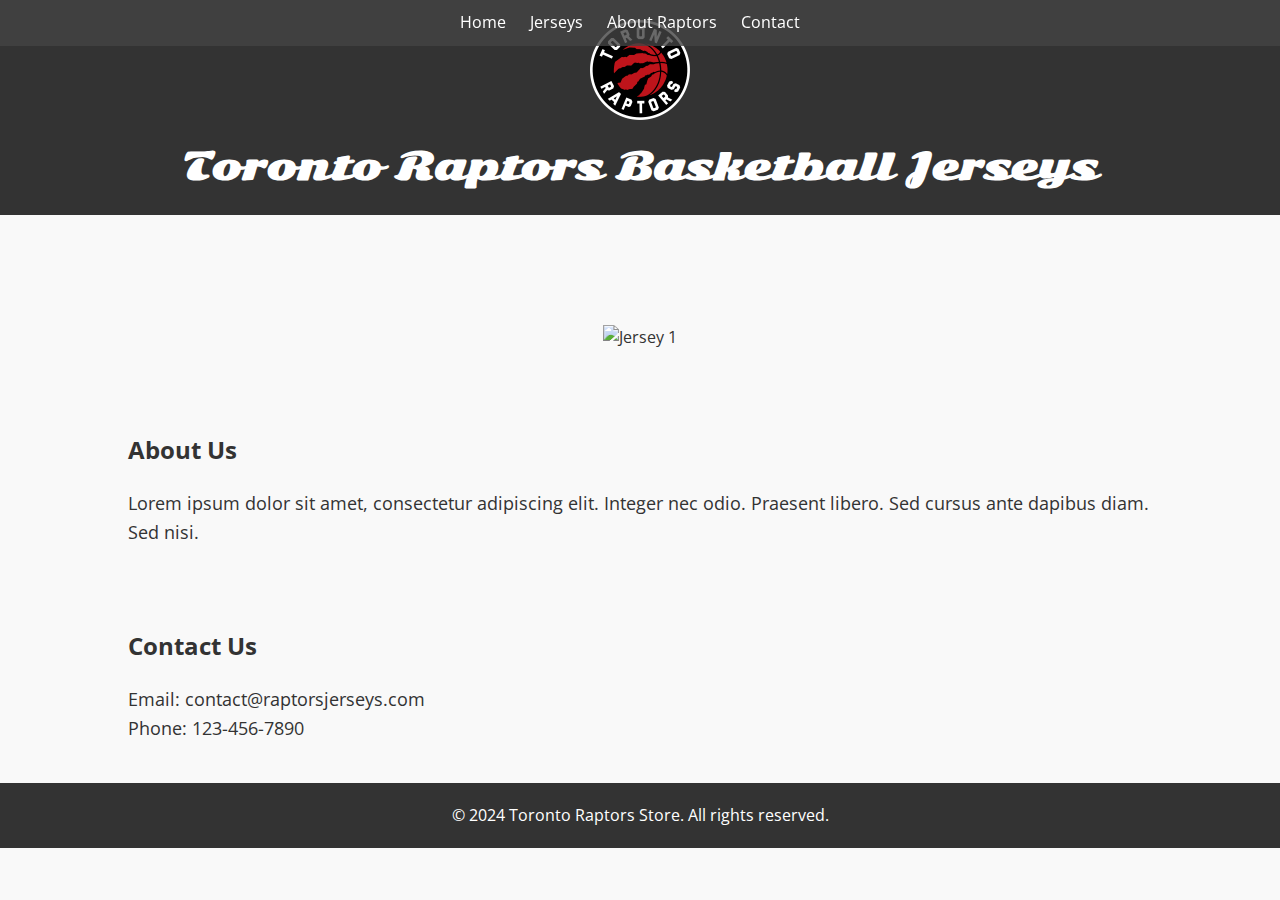
==== index.html @ f58e0b4e "new" ====
<!doctype html>
<html lang="en-US">
<head>
<meta charset="utf-8" />
<meta name="viewport" content="width=device-width, initial-scale=1.0" />

<title>Toronto Raptors Basketball Jerseys</title>
<link href="https://fonts.googleapis.com/css?family=Open+Sans:300,400|Sonsie+One&display=swap" rel="stylesheet">
<link rel="stylesheet" href="styles.css" />
</head>

<body>
<header>
  <div class="logo">
    <img src="raptors_logo.png" alt="Toronto Raptors Logo">
  </div>
  <h1>Toronto Raptors Basketball Jerseys</h1>
</header>

<nav>
  <ul>
    <li><a href="#">Home</a></li>
    <li><a href="#">Jerseys</a></li>
    <li><a href="#">About Raptors</a></li>
    <li><a href="#">Contact</a></li>
  </ul>
</nav>

<main>
  <section class="highlight">
    <div class="image-container">
      <img src="torontoraptors.jpeg" alt="Jersey 1">
    </div>
  </section>

  <section class="about">
    <div class="container">
      <h2>About Us</h2>
      <p>
        Lorem ipsum dolor sit amet, consectetur adipiscing elit. Integer nec odio. Praesent libero. Sed cursus ante dapibus diam. Sed nisi.
      </p>
    </div>
  </section>

  <section class="contact">
    <div class="container">
      <h2>Contact Us</h2>
      <p>
        Email: contact@raptorsjerseys.com<br>
        Phone: 123-456-7890
      </p>
    </div>
  </section>
</main>

<footer>
  <div class="container">
    <p>© 2024 Toronto Raptors Store. All rights reserved.</p>
  </div>
</footer>

<script src="script.js"></script>
</body>
</html>
---- styles.css ----
/* Reset default margin and padding */
* {
    margin: 0;
    padding: 0;
    box-sizing: border-box;
  }
  
  /* Set basic styles */
  body {
    font-family: 'Open Sans', sans-serif;
    line-height: 1.6;
    background-color: #f9f9f9;
    color: #333;
  }
  
  header {
    background-color: #333;
    color: #fff;
    padding: 20px 0;
    text-align: center;
  }
  
  .logo img {
    max-width: 100px;
  }
  
  h1 {
    font-family: 'Sonsie One', cursive;
    font-size: 36px;
    margin-top: 10px;
  }
  
  nav {
    background-color: rgba(68, 68, 68, 0.8); /* Cor de fundo inicial com transparência */
    padding: 10px 0;
    position: fixed; /* Torna a navbar fixa */
    width: 100%; /* Ocupa toda a largura da tela */
    top: 0; /* Fixa a navbar no topo */
    z-index: 1000; /* Garante que a navbar esteja acima de outros elementos */
    transition: background-color 0.3s ease; /* Efeito de transição suave */
  }
  
  nav.navbar-transparent {
    background-color: rgba(68, 68, 68, 0); /* Cor de fundo transparente ao rolar */
  }
  
  nav ul {
    list-style-type: none;
    text-align: center;
  }
  
  nav ul li {
    display: inline;
    margin-right: 20px;
  }
  
  nav ul li a {
    color: #fff;
    text-decoration: none;
    transition: color 0.3s ease;
  }
  
  nav ul li a:hover {
    color: #ffd700;
  }
  
  main {
    padding-top: 70px; /* Ajusta o padding do conteúdo principal para evitar sobreposição com a navbar */
  }
  
  .container {
    width: 80%;
    margin: 0 auto;
  }
  
  section {
    padding: 40px 0;
  }
  
  h2 {
    font-size: 24px;
    margin-bottom: 20px;
  }
  
  .image-container {
    text-align: center;
  }
  
  .image-container img {
    max-width: 100%;
    height: auto;
    max-height: calc(100vh - 70px); /* Ajusta a altura máxima da imagem para preencher a tela visível, subtraindo a altura da navbar */
    object-fit: cover; /* Faz a imagem preencher o espaço do contêiner, mantendo a proporção */
  }
  
  .about p, .contact p {
    font-size: 18px;
  }
  
  footer {
    background-color: #333;
    color: #fff;
    text-align: center;
    padding: 20px 0;
  }
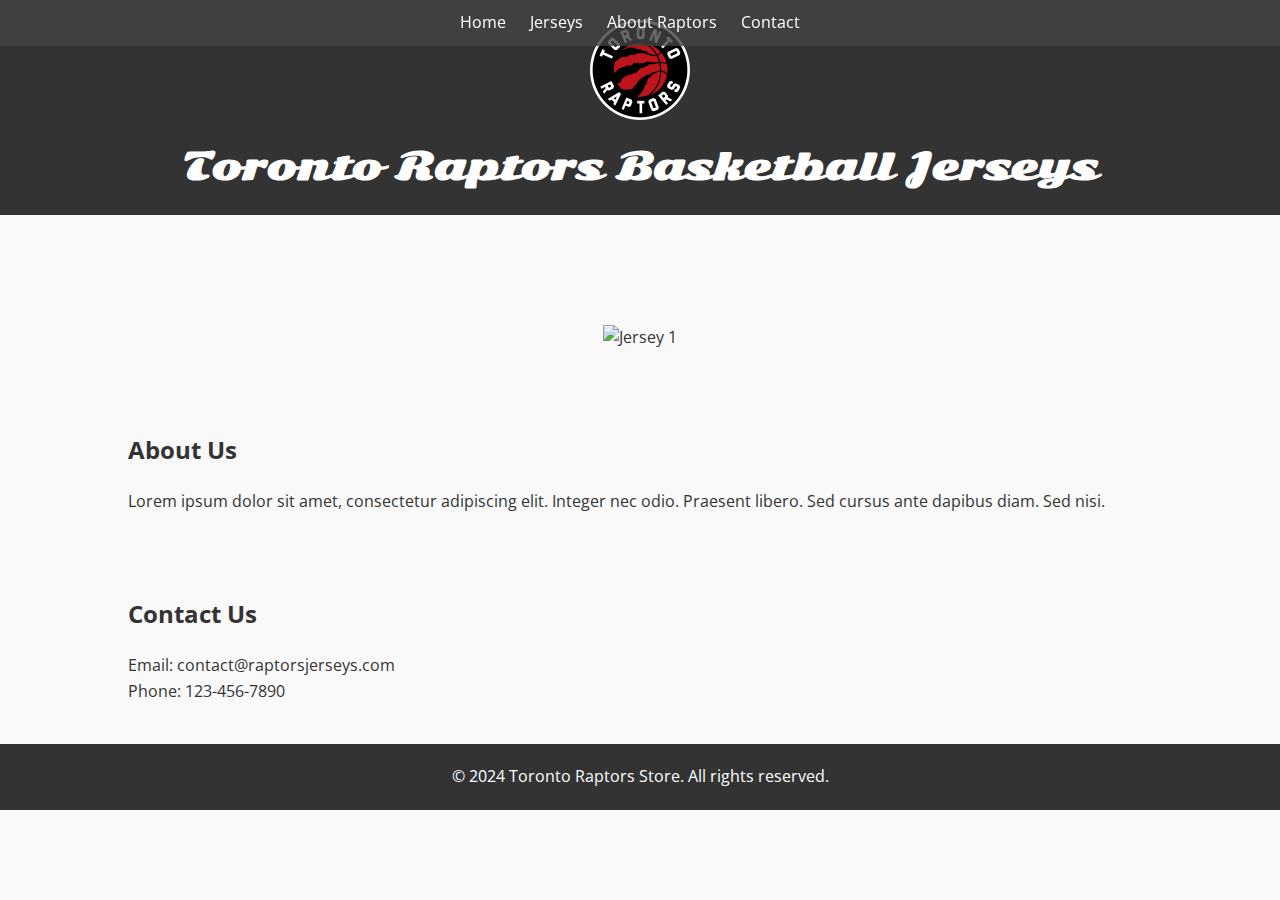
==== commit 848cf193: "new" ====
--- a/index.html
+++ b/index.html
@@ -20,9 +20,9 @@
 <nav>
   <ul>
     <li><a href="#">Home</a></li>
-    <li><a href="#">Jerseys</a></li>
-    <li><a href="#">About Raptors</a></li>
-    <li><a href="#">Contact</a></li>
+    <li><a href="jerseys.html">Jerseys</a></li>
+    <li><a href="about.html">About Raptors</a></li>
+    <li><a href="contact.html">Contact</a></li>
   </ul>
 </nav>
 
--- a/styles.css
+++ b/styles.css
@@ -1,106 +1,161 @@
-/* Reset default margin and padding */
+/* Resetar margem e padding padrão */
 * {
-    margin: 0;
-    padding: 0;
-    box-sizing: border-box;
-  }
-  
-  /* Set basic styles */
-  body {
-    font-family: 'Open Sans', sans-serif;
-    line-height: 1.6;
-    background-color: #f9f9f9;
-    color: #333;
-  }
-  
-  header {
-    background-color: #333;
-    color: #fff;
-    padding: 20px 0;
-    text-align: center;
-  }
-  
-  .logo img {
-    max-width: 100px;
-  }
-  
-  h1 {
-    font-family: 'Sonsie One', cursive;
-    font-size: 36px;
-    margin-top: 10px;
-  }
-  
-  nav {
-    background-color: rgba(68, 68, 68, 0.8); /* Cor de fundo inicial com transparência */
-    padding: 10px 0;
-    position: fixed; /* Torna a navbar fixa */
-    width: 100%; /* Ocupa toda a largura da tela */
-    top: 0; /* Fixa a navbar no topo */
-    z-index: 1000; /* Garante que a navbar esteja acima de outros elementos */
-    transition: background-color 0.3s ease; /* Efeito de transição suave */
-  }
-  
-  nav.navbar-transparent {
-    background-color: rgba(68, 68, 68, 0); /* Cor de fundo transparente ao rolar */
-  }
-  
-  nav ul {
-    list-style-type: none;
-    text-align: center;
-  }
-  
-  nav ul li {
-    display: inline;
-    margin-right: 20px;
-  }
-  
-  nav ul li a {
-    color: #fff;
-    text-decoration: none;
-    transition: color 0.3s ease;
-  }
-  
-  nav ul li a:hover {
-    color: #ffd700;
-  }
-  
-  main {
-    padding-top: 70px; /* Ajusta o padding do conteúdo principal para evitar sobreposição com a navbar */
-  }
-  
-  .container {
-    width: 80%;
-    margin: 0 auto;
-  }
-  
-  section {
-    padding: 40px 0;
-  }
-  
-  h2 {
-    font-size: 24px;
-    margin-bottom: 20px;
-  }
-  
-  .image-container {
-    text-align: center;
-  }
-  
-  .image-container img {
-    max-width: 100%;
-    height: auto;
-    max-height: calc(100vh - 70px); /* Ajusta a altura máxima da imagem para preencher a tela visível, subtraindo a altura da navbar */
-    object-fit: cover; /* Faz a imagem preencher o espaço do contêiner, mantendo a proporção */
-  }
-  
-  .about p, .contact p {
-    font-size: 18px;
-  }
-  
-  footer {
-    background-color: #333;
-    color: #fff;
-    text-align: center;
-    padding: 20px 0;
-  }
-  +  margin: 0;
+  padding: 0;
+  box-sizing: border-box;
+}
+
+/* Estilos básicos */
+body {
+  font-family: 'Open Sans', sans-serif;
+  line-height: 1.6;
+  background-color: #f9f9f9;
+  color: #333;
+}
+
+/* Estilos para o cabeçalho */
+header {
+  background-color: #333;
+  color: #fff;
+  padding: 20px 0;
+  text-align: center;
+}
+
+/* Estilos para a logo no cabeçalho */
+.logo img {
+  max-width: 100px;
+}
+
+/* Estilos para o título principal */
+h1 {
+  font-family: 'Sonsie One', cursive;
+  font-size: 36px;
+  margin-top: 10px;
+}
+
+/* Estilos para a barra de navegação */
+nav {
+  background-color: rgba(68, 68, 68, 0.8);
+  padding: 10px 0;
+  position: fixed;
+  width: 100%;
+  top: 0;
+  z-index: 1000;
+  transition: background-color 0.3s ease;
+}
+
+/* Estilos para a barra de navegação transparente */
+nav.navbar-transparent {
+  background-color: rgba(68, 68, 68, 0);
+}
+
+/* Estilos para a lista de itens da navegação */
+nav ul {
+  list-style-type: none;
+  text-align: center;
+}
+
+/* Estilos para cada item da lista de navegação */
+nav ul li {
+  display: inline;
+  margin-right: 20px;
+}
+
+/* Estilos para os links da navegação */
+nav ul li a {
+  color: #fff;
+  text-decoration: none;
+  transition: color 0.3s ease;
+}
+
+/* Estilos para os links da navegação quando passa o mouse */
+nav ul li a:hover {
+  color: #ffd700;
+}
+
+/* Estilos para o conteúdo principal */
+main {
+  padding-top: 70px;
+}
+
+/* Estilos para o contêiner principal */
+.container {
+  width: 80%;
+  margin: 0 auto;
+}
+
+/* Estilos para as seções */
+section {
+  padding: 40px 0;
+}
+
+/* Estilos para os títulos secundários */
+h2 {
+  font-size: 24px;
+  margin-bottom: 20px;
+}
+
+/* Estilos para o contêiner de imagens */
+.image-container {
+  text-align: center;
+}
+
+/* Ajustes para seis camisas em duas colunas */
+.jersey-list {
+  display: flex;
+  flex-wrap: wrap;
+  justify-content: space-between;
+  padding: 0 20px; /* Adiciona um espaçamento à esquerda e à direita */
+}
+
+.jersey {
+  width: calc(33.33% - 20px); /* Define a largura de cada camisa, subtraindo o espaçamento */
+  margin-bottom: 20px;
+  padding: 20px;
+  border: 1px solid #ddd;
+  border-radius: 5px;
+  text-align: center;
+}
+
+.jersey img {
+  max-width: 100%;
+  height: auto;
+  max-height: 200px; /* Limita a altura da imagem */
+  object-fit: cover;
+}
+
+.jersey h2 {
+  margin-top: 10px;
+  font-size: 20px;
+}
+
+.jersey p {
+  margin: 10px 0;
+}
+
+.jersey select {
+  padding: 5px;
+  margin-top: 5px;
+}
+
+.jersey button {
+  background-color: #4CAF50;
+  color: white;
+  padding: 10px 20px;
+  border: none;
+  border-radius: 5px;
+  cursor: pointer;
+  transition: background-color 0.3s;
+}
+
+.jersey button:hover {
+  background-color: #45a049;
+}
+
+/* Estilos para o rodapé */
+footer {
+  background-color: #333;
+  color: #fff;
+  text-align: center;
+  padding: 20px 0;
+}
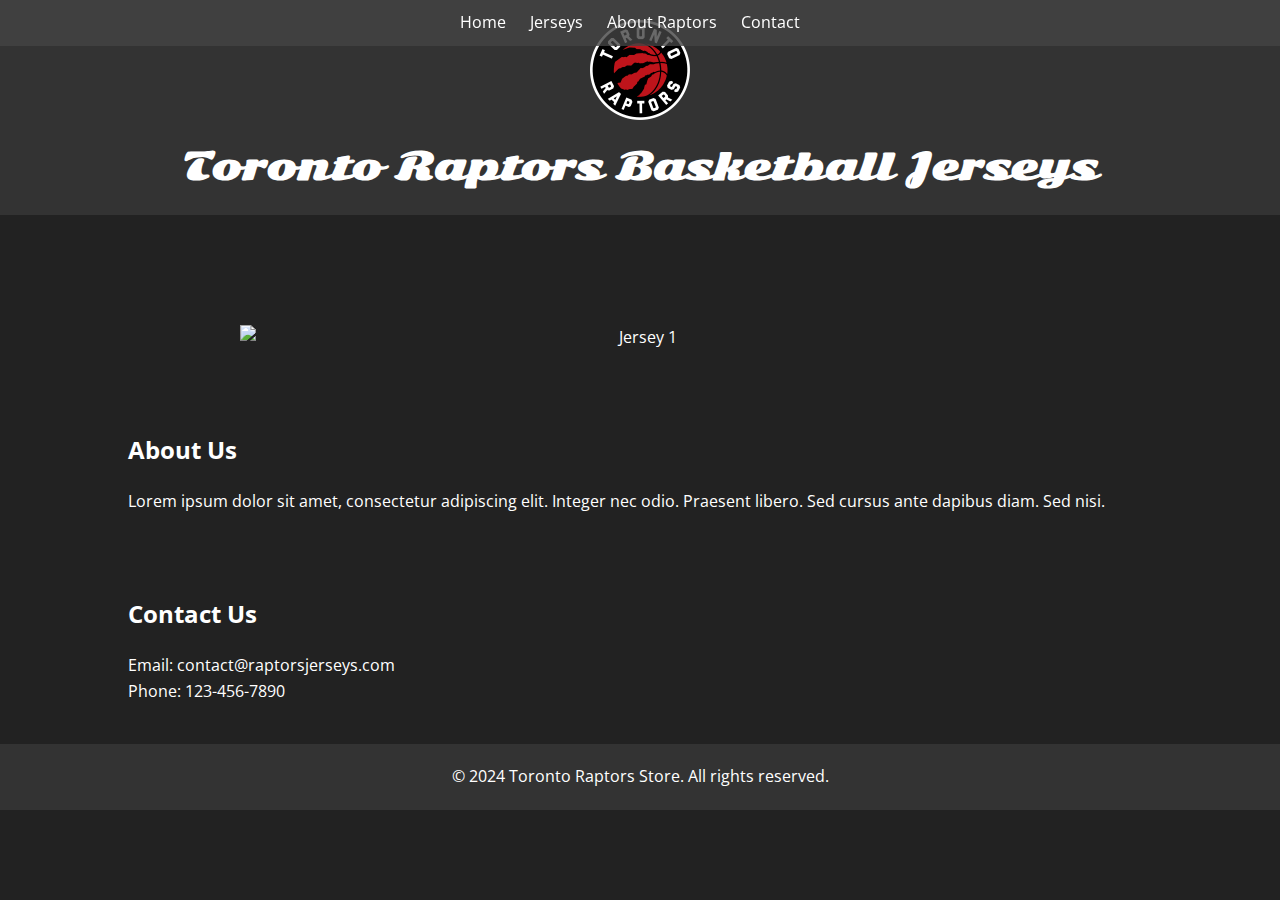
==== commit a81cd96f: "new" ====
--- a/index.html
+++ b/index.html
@@ -1,4 +1,4 @@
-<!doctype html>
+<!DOCTYPE html>
 <html lang="en-US">
 <head>
 <meta charset="utf-8" />
@@ -6,13 +6,13 @@
 
 <title>Toronto Raptors Basketball Jerseys</title>
 <link href="https://fonts.googleapis.com/css?family=Open+Sans:300,400|Sonsie+One&display=swap" rel="stylesheet">
-<link rel="stylesheet" href="styles.css" />
+<link rel="stylesheet" href="styles_index.css" />
 </head>
 
 <body>
 <header>
   <div class="logo">
-    <img src="raptors_logo.png" alt="Toronto Raptors Logo">
+    <img src="image/raptors_logo.png" alt="Toronto Raptors Logo">
   </div>
   <h1>Toronto Raptors Basketball Jerseys</h1>
 </header>
@@ -29,7 +29,7 @@
 <main>
   <section class="highlight">
     <div class="image-container">
-      <img src="torontoraptors.jpeg" alt="Jersey 1">
+      <img src="image/torontoraptors.jpeg" alt="Jersey 1">
     </div>
   </section>
 
--- a/styles_index.css
+++ b/styles_index.css
@@ -0,0 +1,118 @@
+/* Resetar margem e padding padrão */
+* {
+  margin: 0;
+  padding: 0;
+  box-sizing: border-box;
+}
+
+/* Estilos básicos */
+body {
+  font-family: 'Open Sans', sans-serif;
+  line-height: 1.6;
+  background-color: #222; /* Cor de fundo mais escura */
+  color: #fff;
+}
+
+/* Estilos para o cabeçalho */
+header {
+  background-color: #333;
+  color: #fff;
+  padding: 20px 0;
+  text-align: center;
+}
+
+/* Estilos para a logo no cabeçalho */
+.logo img {
+  max-width: 100px;
+}
+
+/* Estilos para o título principal */
+h1 {
+  font-family: 'Sonsie One', cursive;
+  font-size: 36px;
+  margin-top: 10px;
+}
+
+/* Estilos para a barra de navegação */
+nav {
+  background-color: rgba(68, 68, 68, 0.8);
+  padding: 10px 0;
+  position: fixed;
+  width: 100%;
+  top: 0;
+  z-index: 1000;
+  transition: background-color 0.3s ease;
+}
+
+/* Estilos para a barra de navegação transparente */
+nav.navbar-transparent {
+  background-color: rgba(68, 68, 68, 0);
+}
+
+/* Estilos para a lista de itens da navegação */
+nav ul {
+  list-style-type: none;
+  text-align: center;
+}
+
+/* Estilos para cada item da lista de navegação */
+nav ul li {
+  display: inline;
+  margin-right: 20px;
+}
+
+/* Estilos para os links da navegação */
+nav ul li a {
+  color: #fff;
+  text-decoration: none;
+  transition: color 0.3s ease;
+}
+
+/* Estilos para os links da navegação quando passa o mouse */
+nav ul li a:hover {
+  color: #ffd700;
+}
+
+/* Estilos para o conteúdo principal */
+main {
+  padding-top: 70px;
+}
+
+/* Estilos para o contêiner principal */
+.container {
+  width: 80%;
+  margin: 0 auto;
+}
+
+/* Estilos para as seções */
+section {
+  padding: 40px 0;
+}
+
+/* Estilos para os títulos secundários */
+h2 {
+  font-size: 24px;
+  margin-bottom: 20px;
+}
+
+/* Estilos para o contêiner de imagens */
+.image-container {
+  text-align: center;
+}
+
+/* Estilos para a imagem */
+.image-container img {
+  width: 90%; /* Ajusta a largura da imagem para ocupar 90% do contêiner */
+  max-width: 800px; /* Define a largura máxima da imagem */
+  height: auto; /* Mantém a proporção original da imagem */
+  display: block; /* Garante que a imagem fique centralizada horizontalmente */
+  margin: 0 auto; /* Centraliza a imagem horizontalmente */
+}
+
+/* Estilos para o rodapé */
+footer {
+  background-color: #333;
+  color: #fff;
+  text-align: center;
+  padding: 20px 0;
+}
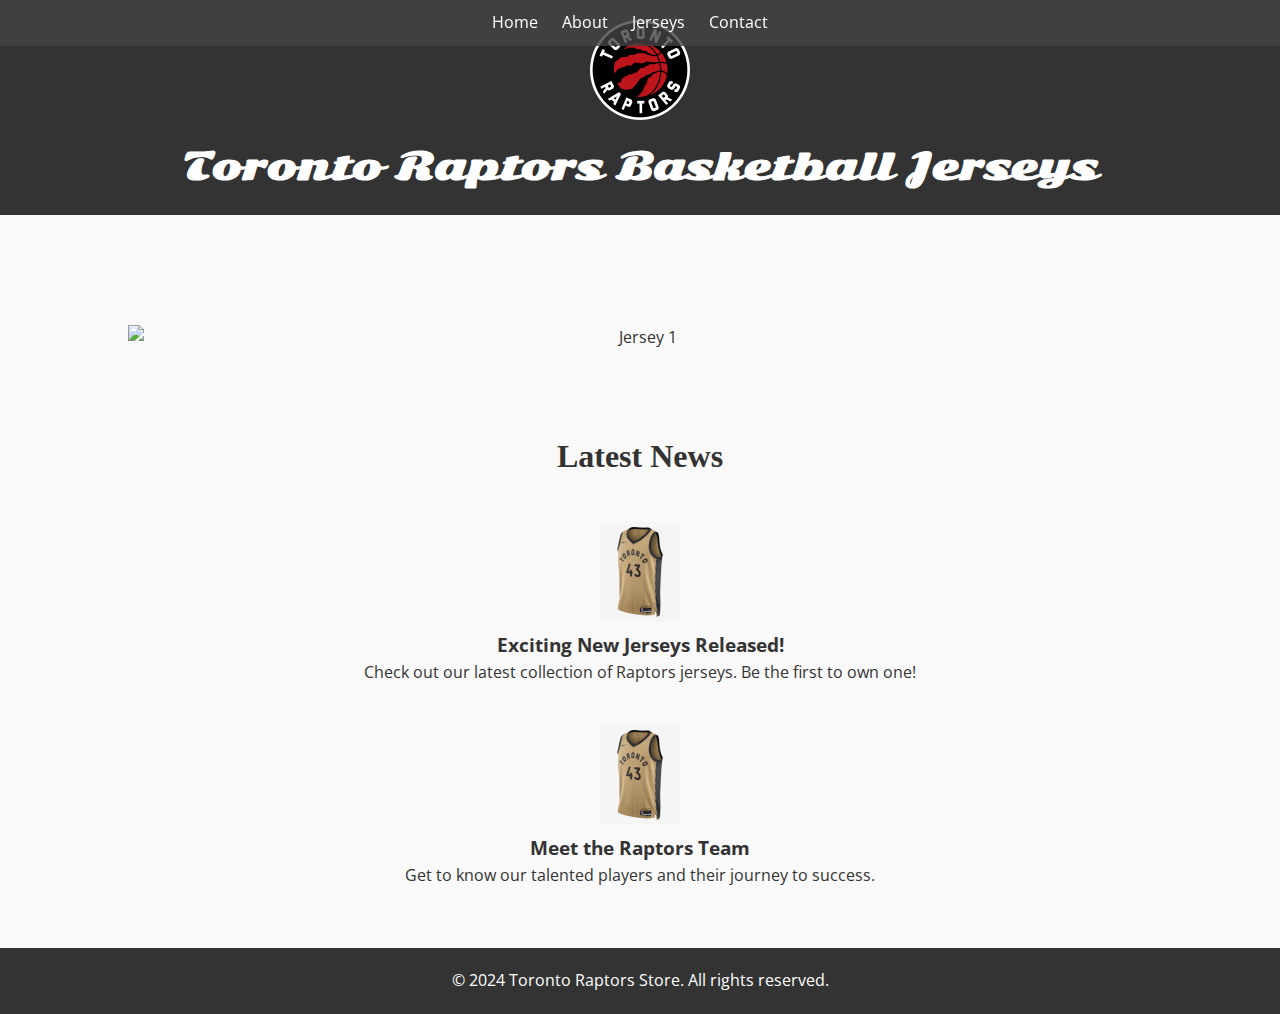
==== commit 7e5f8908: "new" ====
--- a/index.html
+++ b/index.html
@@ -3,62 +3,55 @@
 <head>
 <meta charset="utf-8" />
 <meta name="viewport" content="width=device-width, initial-scale=1.0" />
-
 <title>Toronto Raptors Basketball Jerseys</title>
 <link href="https://fonts.googleapis.com/css?family=Open+Sans:300,400|Sonsie+One&display=swap" rel="stylesheet">
 <link rel="stylesheet" href="styles_index.css" />
 </head>
-
 <body>
 <header>
   <div class="logo">
     <img src="image/raptors_logo.png" alt="Toronto Raptors Logo">
   </div>
   <h1>Toronto Raptors Basketball Jerseys</h1>
+  <nav>
+    <ul>
+      <li><a href="#">Home</a></li>
+      <li><a href="about.html">About</a></li>
+      <li><a href="jerseys.html">Jerseys</a></li>
+      <li><a href="contact.html">Contact</a></li>
+    </ul>
+  </nav>
 </header>
-
-<nav>
-  <ul>
-    <li><a href="#">Home</a></li>
-    <li><a href="jerseys.html">Jerseys</a></li>
-    <li><a href="about.html">About Raptors</a></li>
-    <li><a href="contact.html">Contact</a></li>
-  </ul>
-</nav>
-
 <main>
   <section class="highlight">
     <div class="image-container">
       <img src="image/torontoraptors.jpeg" alt="Jersey 1">
     </div>
   </section>
-
-  <section class="about">
+  <section class="news">
     <div class="container">
-      <h2>About Us</h2>
-      <p>
-        Lorem ipsum dolor sit amet, consectetur adipiscing elit. Integer nec odio. Praesent libero. Sed cursus ante dapibus diam. Sed nisi.
-      </p>
-    </div>
-  </section>
-
-  <section class="contact">
-    <div class="container">
-      <h2>Contact Us</h2>
-      <p>
-        Email: contact@raptorsjerseys.com<br>
-        Phone: 123-456-7890
-      </p>
+      <h2>Latest News</h2>
+      <div class="news-article">
+        <img src="image/jersey1.jpg" alt="News 1">
+        <div class="news-content">
+          <h3>Exciting New Jerseys Released!</h3>
+          <p>Check out our latest collection of Raptors jerseys. Be the first to own one!</p>
+        </div>
+      </div>
+      <div class="news-article">
+        <img src="image/jersey1.jpg" alt="News 2">
+        <div class="news-content">
+          <h3>Meet the Raptors Team</h3>
+          <p>Get to know our talented players and their journey to success.</p>
+        </div>
+      </div>
     </div>
   </section>
 </main>
-
 <footer>
   <div class="container">
     <p>© 2024 Toronto Raptors Store. All rights reserved.</p>
   </div>
 </footer>
-
-<script src="script.js"></script>
 </body>
 </html>
--- a/styles_index.css
+++ b/styles_index.css
@@ -9,8 +9,8 @@
 body {
   font-family: 'Open Sans', sans-serif;
   line-height: 1.6;
-  background-color: #222; /* Cor de fundo mais escura */
-  color: #fff;
+  background-color: #f9f9f9;
+  color: #333;
 }
 
 /* Estilos para o cabeçalho */
@@ -20,6 +20,18 @@
   padding: 20px 0;
   text-align: center;
 }
+
+.image-container {
+  text-align: center; /* Centraliza horizontalmente o conteúdo */
+}
+
+.image-container img {
+  max-width: 80%; /* Define a largura máxima da imagem como 80% do contêiner */
+  height: auto; /* Define a altura da imagem como automática para manter a proporção */
+  display: block; /* Permite centralizar a imagem verticalmente */
+  margin: 0 auto; /* Centraliza a imagem horizontalmente */
+}
+
 
 /* Estilos para a logo no cabeçalho */
 .logo img {
@@ -91,22 +103,64 @@
 
 /* Estilos para os títulos secundários */
 h2 {
-  font-size: 24px;
+  font-size: 32px; /* Aumenta o tamanho do texto */
   margin-bottom: 20px;
-}
-
-/* Estilos para o contêiner de imagens */
-.image-container {
-  text-align: center;
-}
-
-/* Estilos para a imagem */
-.image-container img {
-  width: 90%; /* Ajusta a largura da imagem para ocupar 90% do contêiner */
-  max-width: 800px; /* Define a largura máxima da imagem */
-  height: auto; /* Mantém a proporção original da imagem */
-  display: block; /* Garante que a imagem fique centralizada horizontalmente */
-  margin: 0 auto; /* Centraliza a imagem horizontalmente */
+  text-align: center; /* Centraliza o texto */
+  font-family: 'Indie Flower', cursive; /* Fonte do Google */
+}
+
+
+
+/* Ajustes para seis camisas em duas colunas */
+.jersey-list {
+  display: flex;
+  flex-wrap: wrap;
+  justify-content: space-between;
+  padding: 0 20px; /* Adiciona um espaçamento à esquerda e à direita */
+}
+
+.jersey {
+  width: calc(33.33% - 20px); /* Define a largura de cada camisa, subtraindo o espaçamento */
+  margin-bottom: 20px;
+  padding: 20px;
+  border: 1px solid #ddd;
+  border-radius: 5px;
+  text-align: center;
+}
+
+.jersey img {
+  max-width: 100%;
+  height: auto;
+  max-height: 50px; /* Reduzindo a altura da imagem */
+  object-fit: cover;
+}
+
+.jersey h2 {
+  margin-top: 10px;
+  font-size: 20px;
+}
+
+.jersey p {
+  margin: 10px 0;
+}
+
+.jersey select {
+  padding: 5px;
+  margin-top: 5px;
+}
+
+.jersey button {
+  background-color: #4CAF50;
+  color: white;
+  padding: 10px 20px;
+  border: none;
+  border-radius: 5px;
+  cursor: pointer;
+  transition: background-color 0.3s;
+}
+
+.jersey button:hover {
+  background-color: #45a049;
 }
 
 /* Estilos para o rodapé */
@@ -116,3 +170,36 @@
   text-align: center;
   padding: 20px 0;
 }
+
+/* Estilos para a seção de notícias */
+.news-section {
+  background-color: #333;
+  color: #fff;
+  padding: 40px 0;
+}
+
+.news-section h2 {
+  text-align: center;
+  margin-bottom: 20px;
+  font-size: 36px; /* Tamanho da fonte aumentado */
+  font-family: 'Roboto', sans-serif; /* Exemplo de fonte do Google */
+}
+
+.news-container {
+  display: flex;
+  justify-content: space-around;
+  align-items: center;
+}
+
+.news-article {
+  flex-basis: 30%;
+  text-align: center;
+  padding: 20px;
+  border-radius: 5px;
+}
+
+.news-article img {
+  max-width: 100%;
+  height: auto;
+  max-height: 100px; /* Defina o tamanho máximo desejado */
+}
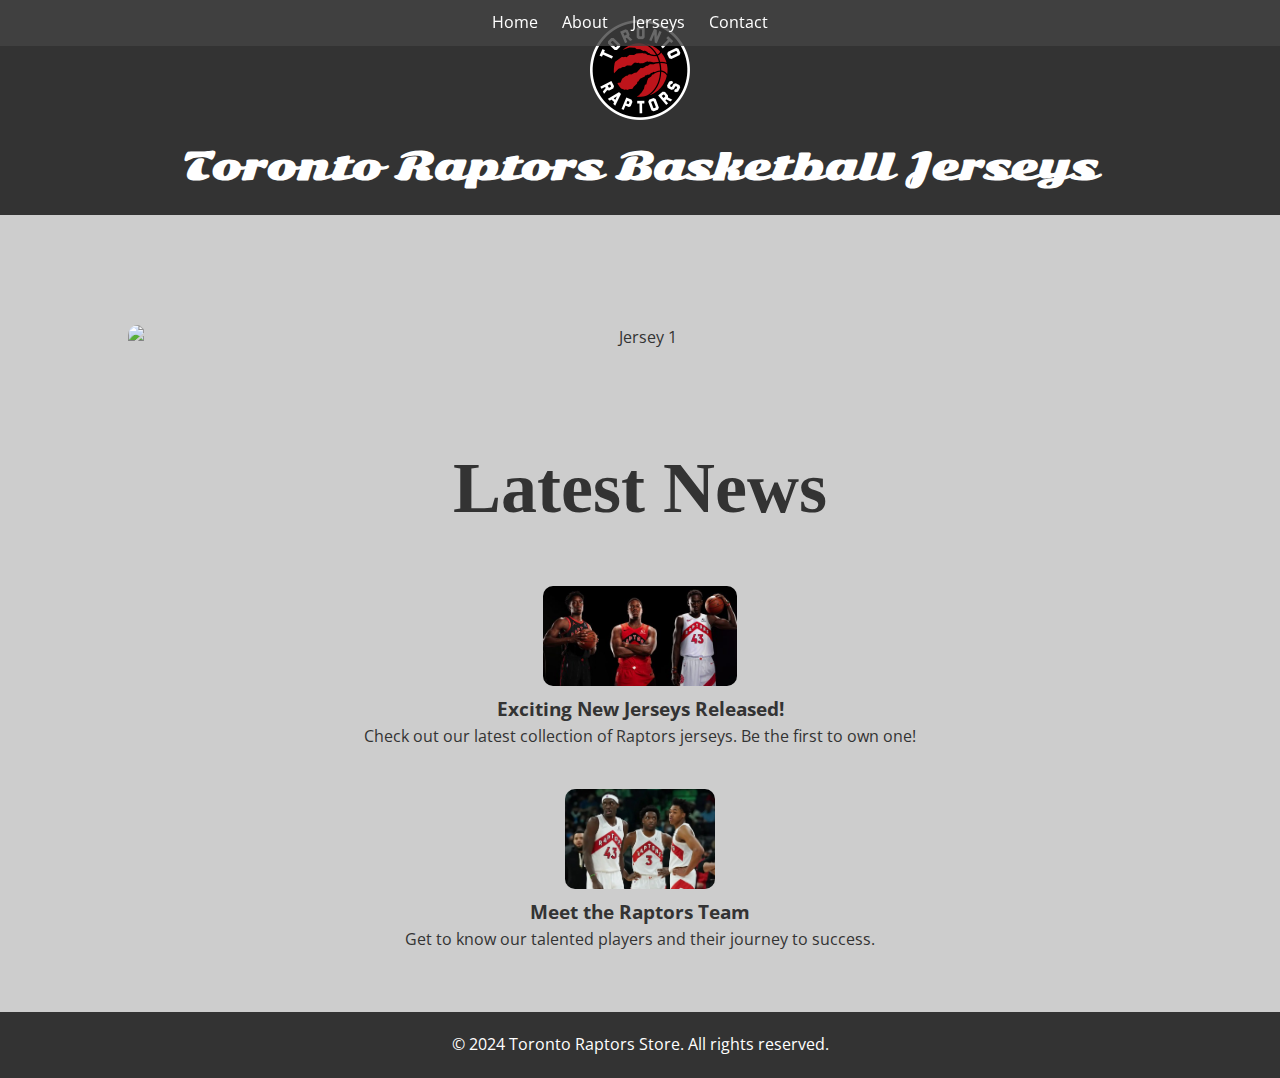
==== commit 1db48173: "new" ====
--- a/index.html
+++ b/index.html
@@ -32,14 +32,14 @@
     <div class="container">
       <h2>Latest News</h2>
       <div class="news-article">
-        <img src="image/jersey1.jpg" alt="News 1">
+        <img src="image/toronto-news1.jpeg" alt="News 1">
         <div class="news-content">
           <h3>Exciting New Jerseys Released!</h3>
           <p>Check out our latest collection of Raptors jerseys. Be the first to own one!</p>
         </div>
       </div>
       <div class="news-article">
-        <img src="image/jersey1.jpg" alt="News 2">
+        <img src="image/toronto-news2.jpeg" alt="News 2">
         <div class="news-content">
           <h3>Meet the Raptors Team</h3>
           <p>Get to know our talented players and their journey to success.</p>
--- a/styles_index.css
+++ b/styles_index.css
@@ -9,8 +9,8 @@
 body {
   font-family: 'Open Sans', sans-serif;
   line-height: 1.6;
-  background-color: #f9f9f9;
-  color: #333;
+  background-color: #cdcdcd; /* Light gray background */
+  color: #333; /* Dark text color */
 }
 
 /* Estilos para o cabeçalho */
@@ -30,8 +30,8 @@
   height: auto; /* Define a altura da imagem como automática para manter a proporção */
   display: block; /* Permite centralizar a imagem verticalmente */
   margin: 0 auto; /* Centraliza a imagem horizontalmente */
-}
-
+  border-radius: 10px;
+}
 
 /* Estilos para a logo no cabeçalho */
 .logo img {
@@ -103,13 +103,11 @@
 
 /* Estilos para os títulos secundários */
 h2 {
-  font-size: 32px; /* Aumenta o tamanho do texto */
+  font-size: 72px; /* Aumenta o tamanho do texto */
   margin-bottom: 20px;
   text-align: center; /* Centraliza o texto */
   font-family: 'Indie Flower', cursive; /* Fonte do Google */
 }
-
-
 
 /* Ajustes para seis camisas em duas colunas */
 .jersey-list {
@@ -133,6 +131,7 @@
   height: auto;
   max-height: 50px; /* Reduzindo a altura da imagem */
   object-fit: cover;
+  border-radius: 10px;
 }
 
 .jersey h2 {
@@ -173,7 +172,7 @@
 
 /* Estilos para a seção de notícias */
 .news-section {
-  background-color: #333;
+  background-color: #000; /* Altera a cor de fundo para preto */
   color: #fff;
   padding: 40px 0;
 }
@@ -202,4 +201,5 @@
   max-width: 100%;
   height: auto;
   max-height: 100px; /* Defina o tamanho máximo desejado */
-}
+  border-radius: 10px;
+}
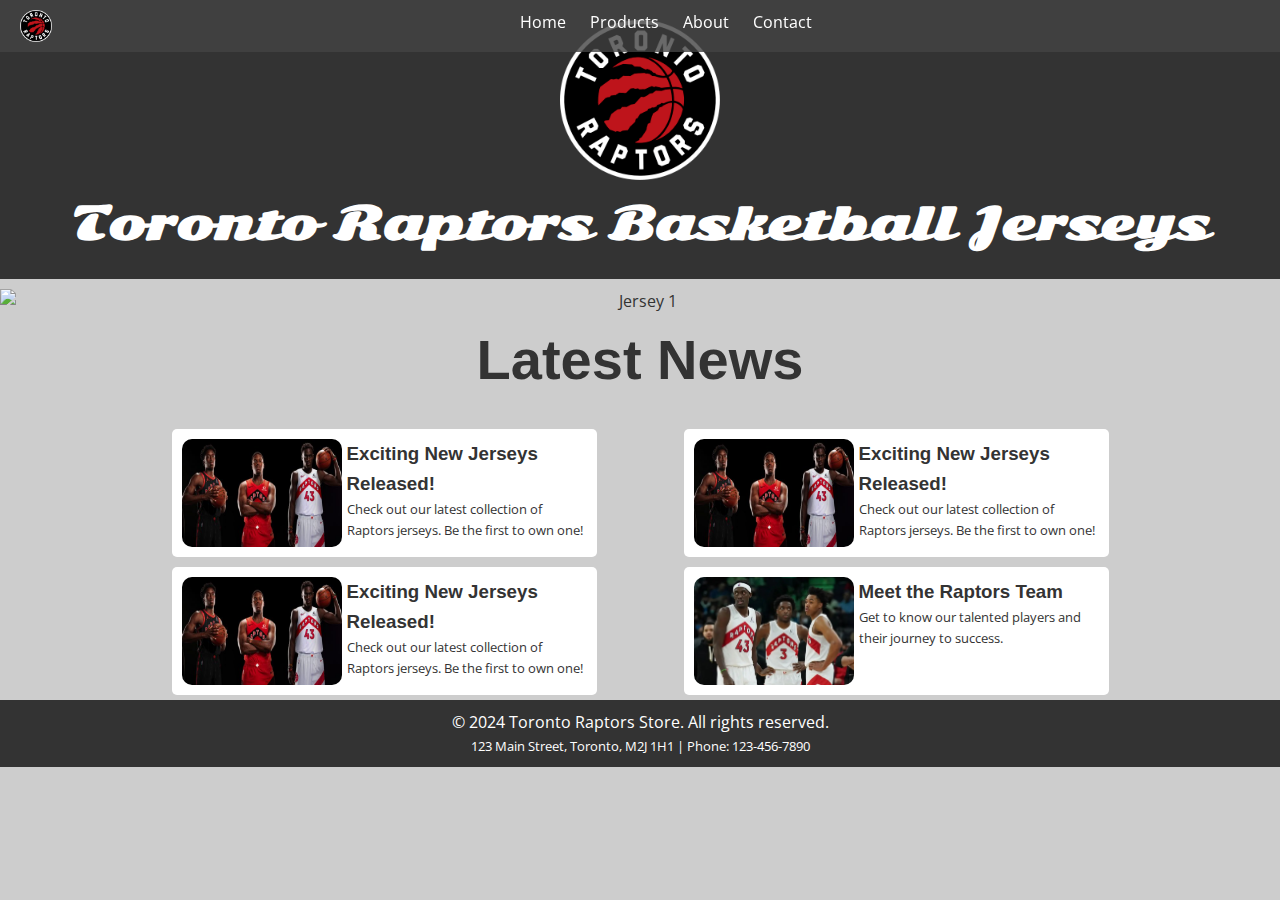
==== commit f0342006: "Input" ====
--- a/index.html
+++ b/index.html
@@ -5,23 +5,30 @@
 <meta name="viewport" content="width=device-width, initial-scale=1.0" />
 <title>Toronto Raptors Basketball Jerseys</title>
 <link href="https://fonts.googleapis.com/css?family=Open+Sans:300,400|Sonsie+One&display=swap" rel="stylesheet">
-<link rel="stylesheet" href="styles_index.css" />
+<link rel="stylesheet" href="/css/styles.css">
 </head>
 <body>
+
 <header>
   <div class="logo">
     <img src="image/raptors_logo.png" alt="Toronto Raptors Logo">
   </div>
   <h1>Toronto Raptors Basketball Jerseys</h1>
-  <nav>
-    <ul>
-      <li><a href="#">Home</a></li>
-      <li><a href="about.html">About</a></li>
-      <li><a href="jerseys.html">Jerseys</a></li>
-      <li><a href="contact.html">Contact</a></li>
-    </ul>
-  </nav>
+  <div class="nav">
+    <div class="nav_logo">
+      <img src="image/raptors_logo.png" alt="Toronto Raptors Logo">
+    </div>
+    <nav>
+      <ul>
+        <li><a href="index.html">Home</a></li>
+        <li><a href="product.html">Products</a></li>
+        <li><a href="about.html">About</a></li>
+        <li><a href="contact.html">Contact</a></li>
+      </ul>
+    </nav>
+</div>
 </header>
+
 <main>
   <section class="highlight">
     <div class="image-container">
@@ -29,29 +36,47 @@
     </div>
   </section>
   <section class="news">
-    <div class="container">
+    <div class="news_container">
       <h2>Latest News</h2>
-      <div class="news-article">
-        <img src="image/toronto-news1.jpeg" alt="News 1">
-        <div class="news-content">
-          <h3>Exciting New Jerseys Released!</h3>
-          <p>Check out our latest collection of Raptors jerseys. Be the first to own one!</p>
+      <div class="news_container_news">
+        <div class="news-article">
+          <img src="image/toronto-news1.jpeg" alt="News 1">
+          <div class="news-content">
+            <h3>Exciting New Jerseys Released!</h3>
+            <p>Check out our latest collection of Raptors jerseys. Be the first to own one!</p>
+          </div>
         </div>
+
+        <div class="news-article">
+          <img src="image/toronto-news1.jpeg" alt="News 1">
+          <div class="news-content">
+            <h3>Exciting New Jerseys Released!</h3>
+            <p>Check out our latest collection of Raptors jerseys. Be the first to own one!</p>
+          </div>
       </div>
-      <div class="news-article">
-        <img src="image/toronto-news2.jpeg" alt="News 2">
-        <div class="news-content">
-          <h3>Meet the Raptors Team</h3>
-          <p>Get to know our talented players and their journey to success.</p>
+
+        <div class="news-article">
+          <img src="image/toronto-news1.jpeg" alt="News 1">
+          <div class="news-content">
+            <h3>Exciting New Jerseys Released!</h3>
+            <p>Check out our latest collection of Raptors jerseys. Be the first to own one!</p>
+          </div>
         </div>
-      </div>
+        
+        <div class="news-article">
+          <img src="image/toronto-news2.jpeg" alt="News 2">
+          <div class="news-content">
+            <h3>Meet the Raptors Team</h3>
+            <p>Get to know our talented players and their journey to success.</p>
+          </div>
+        </div>
+     </div>
     </div>
   </section>
 </main>
 <footer>
-  <div class="container">
     <p>© 2024 Toronto Raptors Store. All rights reserved.</p>
-  </div>
+    <p class="footer_address">123 Main Street, Toronto, M2J 1H1 | Phone: 123-456-7890</p>
 </footer>
 </body>
 </html>
--- a/css/styles.css
+++ b/css/styles.css
@@ -0,0 +1,377 @@
+
+* {
+    margin: 0;
+    padding: 0;
+    box-sizing: border-box;
+    --font-familyBasic:'Open Sans', sans-serif;
+    --font-familyMainTitle:'Sonsie One', cursive;
+    --font-familySubTitle:'Roboto', sans-serif;
+    --font-familyOther:'Roboto', sans-serif;
+    --color-darkGray: #333;
+    --color-lightGray: #cdcdcd;
+    --color-white: #fff;
+    --color-green: #45a049;
+    --color-yellow:#ffd700;
+  }
+/* ----------------------- HEADER --------------------- */
+header {
+    background-color: var(--color-darkGray);
+    color: var(--color-white);
+    padding: 20px 0;
+    text-align: center;
+}
+ 
+.logo img {
+    width:10rem;
+    align-items: center;
+}
+h1{
+  font-size: 3.5rem;
+  font-family: var(--font-familyMainTitle);
+}
+/* nav bar style */
+.nav{
+background-color: rgba(68, 68, 68, 0.8);
+padding: 10px 0;
+display: flex;
+position: fixed;
+width: 100%;
+top: 0;
+z-index: 1;
+transition: background-color 0.3s ease;
+justify-content: space-between;
+}
+.nav_logo{
+  display: flex;
+  align-items: center;
+  margin-left: 20px;
+  }
+  
+.nav_logo img{
+width: 2rem;
+}
+      
+nav ul {
+    list-style-type: none;
+    text-align: center;
+    margin-right: 28rem;
+    
+}
+      
+/* nav bar style for each item*/
+nav ul li {
+    display: inline;
+    margin-right: 20px;
+}
+/* nav bar style for links*/
+nav ul li a {
+    color: #fff;
+    text-decoration: none;
+    transition: color 0.3s ease;
+}
+      
+/* nav bar style for links when the user hover the mouse*/
+nav ul li a:hover {
+    color:var(--color-yellow);
+}
+      
+
+/* ----------------------- BODY ----------------------- */
+/* basics styles */
+main {
+    padding-top: 10px;
+  }
+  
+body {
+  font-family: var(--font-familyBasic);
+  line-height: 1.6;
+  background-color:var(--color-lightGray); 
+  color: var(--color-darkGray); 
+}
+  
+  .image-container {
+    text-align: center; /* Centraliza horizontalmente o conteúdo */
+  }
+  
+  .image-container img {
+    max-width: 100%; /* Define a largura máxima da imagem como 80% do contêiner */
+    height: auto; /* Define a altura da imagem como automática para manter a proporção */
+    display: block; /* Permite centralizar a imagem verticalmente */
+    margin: 0 auto; /* Centraliza a imagem horizontalmente */
+    
+  }
+
+ h2 {
+    
+    margin-bottom: 20px;
+    text-align: center; /* Centraliza o texto */
+    font-family: var(--font-familyOther); /* Fonte do Google */
+}
+/* ------------------------------------------------------ */
+/* => home page*/
+  .news_container {
+    width: 80%;
+    margin: 0 auto;
+  }
+  .news_container_news{
+    display: flex;
+    justify-content: space-around;
+    flex-wrap: wrap;
+  }
+  .news-article {
+    flex-basis: 30%;
+    text-align: center;
+    padding: 10px;
+    border-radius: 5px;
+    background-color: var(--color-white);
+    margin: 5px;
+    display: flex;
+    height: 8rem;
+  }
+  
+  .news-article:hover {
+    opacity: 0.8;
+    cursor: pointer;
+  }
+  .news-article img {
+    max-width: 10rem;  
+    border-radius: 10px;
+  }
+
+  .news-content {
+    color:var(--color-darkGray);
+    text-align: left;
+    width: 15rem;
+    margin-left: 5px;
+  }
+  .news-content h3{
+    font-family: var(--font-familyOther);  
+  }
+
+ .news-content p{
+    font-size: 0.8rem;
+  }
+  
+
+/* ------------------------------------------------------ */
+/* => products page*/
+  
+  .jersey-list {
+    display: flex;
+    flex-wrap: wrap;
+    justify-content: space-around;
+    padding: 0 20px; /* Adiciona um espaçamento à esquerda e à direita */
+    
+  }
+  
+  .jersey {
+    width: 17rem;
+    margin-bottom: 20px;
+    padding: 20px;
+    border: 1px solid #ddd;
+    border-radius: 5px;
+    text-align: center;
+    background-color: var(--color-white) ;
+    margin: 2rem;
+    
+  }
+  
+  .jersey img {
+    max-width: 100%;
+    height: 10rem;
+    object-fit: cover;
+    border-radius: 10px;
+  }
+  
+  .jersey h2 {
+    margin-top: 10px;
+    font-size: 1.5rem;
+  }
+  
+  .jersey p {
+    margin: 10px 0;
+  }
+  
+  .jersey select {
+    padding: 5px;
+    margin-top: 5px;
+  }
+  
+  .jersey_sizes,.buy-button {
+    background-color: var(--color-green);
+    color: var(--color-white);
+    padding: 10px 20px;
+    margin: 3px;
+    border: none;
+    border-radius: 5px;
+    cursor: pointer;
+    transition: background-color 0.3s;
+  }
+  
+  .jersey_sizes:hover {
+    background-color: var(--color-darkGray);
+    transition: 0.3s ease-in-out;
+  }
+
+  .buy-button:hover {
+    background-color: var(--color-darkGray);
+    transition: 0.3s ease-in-out;
+  }
+ 
+ /* ----------------------- about ----------------------- */
+.about_container {
+    width: 80%;
+    margin: 0 auto;
+  }
+  /* Estilos para o parágrafo */
+  .about_text {
+    margin-bottom: 20px; /* Adiciona espaço abaixo de cada parágrafo */
+    font-size: 1rem; /* Ajusta o tamanho do texto */
+    line-height: 1.8; /* Aumenta o espaçamento entre linhas */
+  }
+  
+  /* Estilos para a imagem */
+  .about_image-container {
+    text-align: center; /* Centraliza horizontalmente o conteúdo */
+    margin-top: 20px; /* Adiciona espaço acima da imagem */
+    margin-bottom: 20px; /* Adiciona espaço abaixo da imagem */
+  }
+  
+  .about_image-container img {
+    max-width: 80%; /* Define a largura máxima da imagem como 80% do contêiner */
+    height: auto; /* Define a altura da imagem como automática para manter a proporção */
+    display: block; /* Permite centralizar a imagem verticalmente */
+    margin: 0 auto; /* Centraliza a imagem horizontalmente */
+    border-radius: 10px;
+  }
+/* Estilos para a imagem */
+.about_image-container {
+    text-align: center; /* Centraliza horizontalmente o conteúdo */
+    margin-top: 20px; /* Adiciona espaço acima da imagem */
+    margin-bottom: 20px; /* Adiciona espaço abaixo da imagem */
+  }
+  
+.about_image-container img {
+    max-width: 80%; /* Define a largura máxima da imagem como 80% do contêiner */
+    height: auto; /* Define a altura da imagem como automática para manter a proporção */
+    display: block; /* Permite centralizar a imagem verticalmente */
+    margin: 0 auto; /* Centraliza a imagem horizontalmente */
+    border-radius: 10px;
+}
+
+form{
+    display: flex;
+    flex-direction: column;
+   
+}
+  /* ----------------------- Contact ----------------------- */
+  .form_container {
+    max-width: 600px;
+    margin: 0 auto;
+    padding: 10px;
+    background-color: #fff;
+    border-radius: 8px;
+    box-shadow: 0 0 10px rgba(0, 0, 0, 0.1);
+  }
+  label {
+    display: block;
+    margin-bottom: 1px;
+    font-weight: bold;
+  }
+
+  input[type="text"],
+  input[type="email"],
+  textarea {
+    width: 100%;
+    padding: 10px;
+    margin-bottom: 5px;
+    border: 1px solid #ccc;
+    border-radius: 5px;
+    box-sizing: border-box;
+  }
+
+  textarea {
+    resize: vertical;
+  }
+
+  button[type="submit"] {
+    background-color: var(--color-green);
+    color: var(--color-white);
+    border: none;
+    padding: 10px 20px;
+    border-radius: 5px;
+    cursor: pointer;
+    display: block;
+    margin: 0 auto;
+  }
+
+  button[type="submit"]:hover {
+    background-color: var(--color-darkGray);
+  }
+  /* ----------------------- footer ----------------------- */
+  
+  footer {
+    background-color:var(--color-darkGray);
+    color:var(--color-white);
+    text-align: center;
+    padding: 10px 0;
+    
+  }
+ .footer_address{
+    font-size: 0.8rem;
+ }
+/* ----------------------- Media Query ----------------------- */
+/* Select => iphone 14pro max */
+  @media screen and (min-width: 0px){
+    h1{
+      font-size: 1.8rem; /* Aumenta o tamanho do texto */
+    }
+    h2{
+      font-size: 2.5rem; /* Aumenta o tamanho do texto */
+    }
+    .news_container_news{
+    justify-content: center;
+    }
+    .jersey-list { 
+      justify-content: center;  
+      }
+      nav ul {
+        margin-right: 0rem;
+    }
+  } 
+/* Select => bigger size */
+  @media screen and (min-width: 748px){
+    h1{
+      font-size: 2.8rem; /* Aumenta o tamanho do texto */
+    }
+    h2{
+      font-size: 3.5rem; /* Aumenta o tamanho do texto */
+    }
+    .news_container_news{
+      justify-content: space-around;
+      }
+    .jersey-list { 
+    justify-content: space-around;  
+    }
+    nav ul {
+      margin-right: 0rem;
+  }
+  } 
+
+  @media screen and (min-width: 1080px){
+    h1{
+      font-size: 2.8rem; /* Aumenta o tamanho do texto */
+    }
+    h2{
+      font-size: 3.5rem; /* Aumenta o tamanho do texto */
+    }
+    .news_container_news{
+      justify-content: space-around;
+      }
+    .jersey-list { 
+    justify-content: space-around;  
+    }
+    nav ul {
+      margin-right: 28rem;
+  }
+  }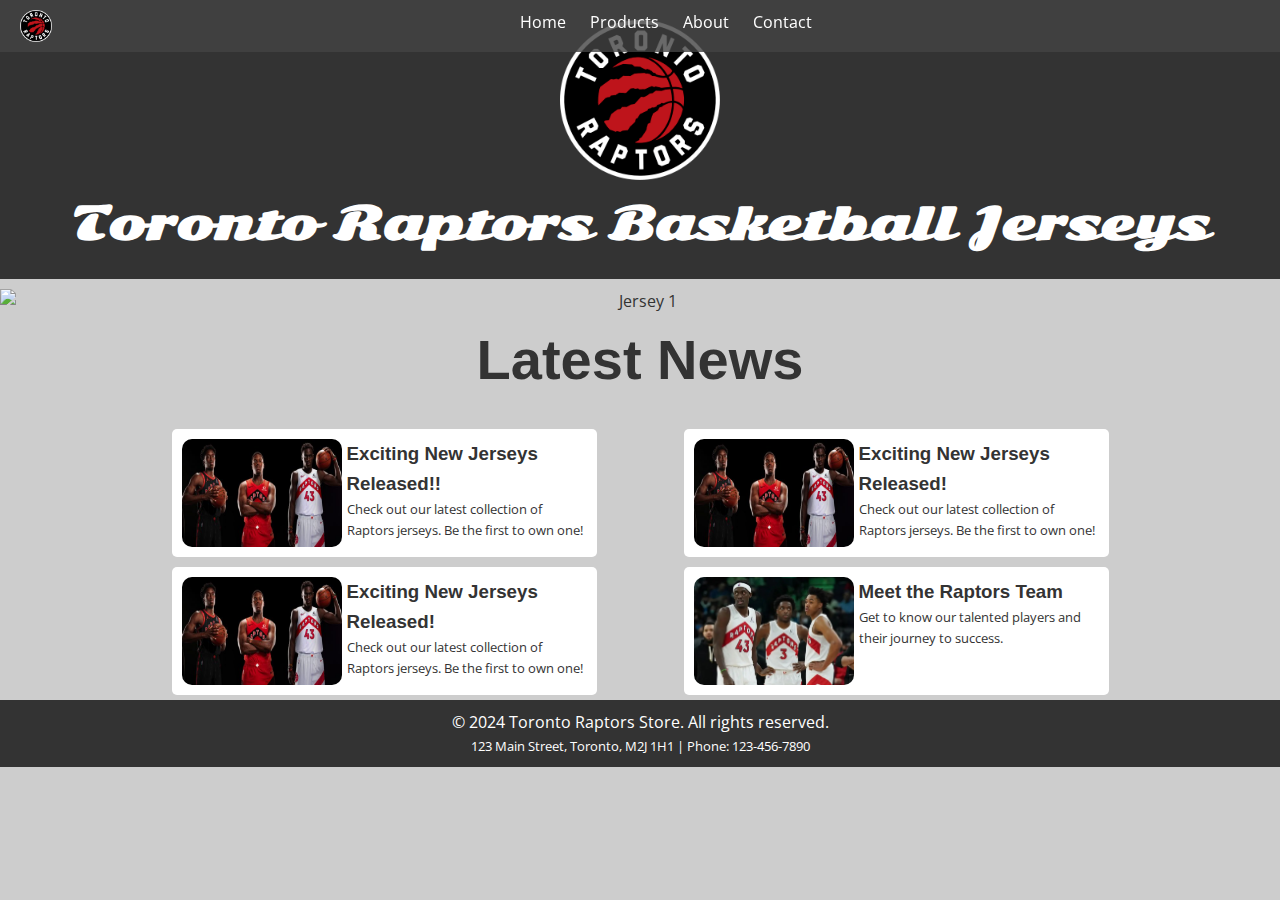
==== commit a60d4702: "new" ====
--- a/index.html
+++ b/index.html
@@ -42,7 +42,7 @@
         <div class="news-article">
           <img src="image/toronto-news1.jpeg" alt="News 1">
           <div class="news-content">
-            <h3>Exciting New Jerseys Released!</h3>
+            <h3>Exciting New Jerseys Released!!</h3>
             <p>Check out our latest collection of Raptors jerseys. Be the first to own one!</p>
           </div>
         </div>
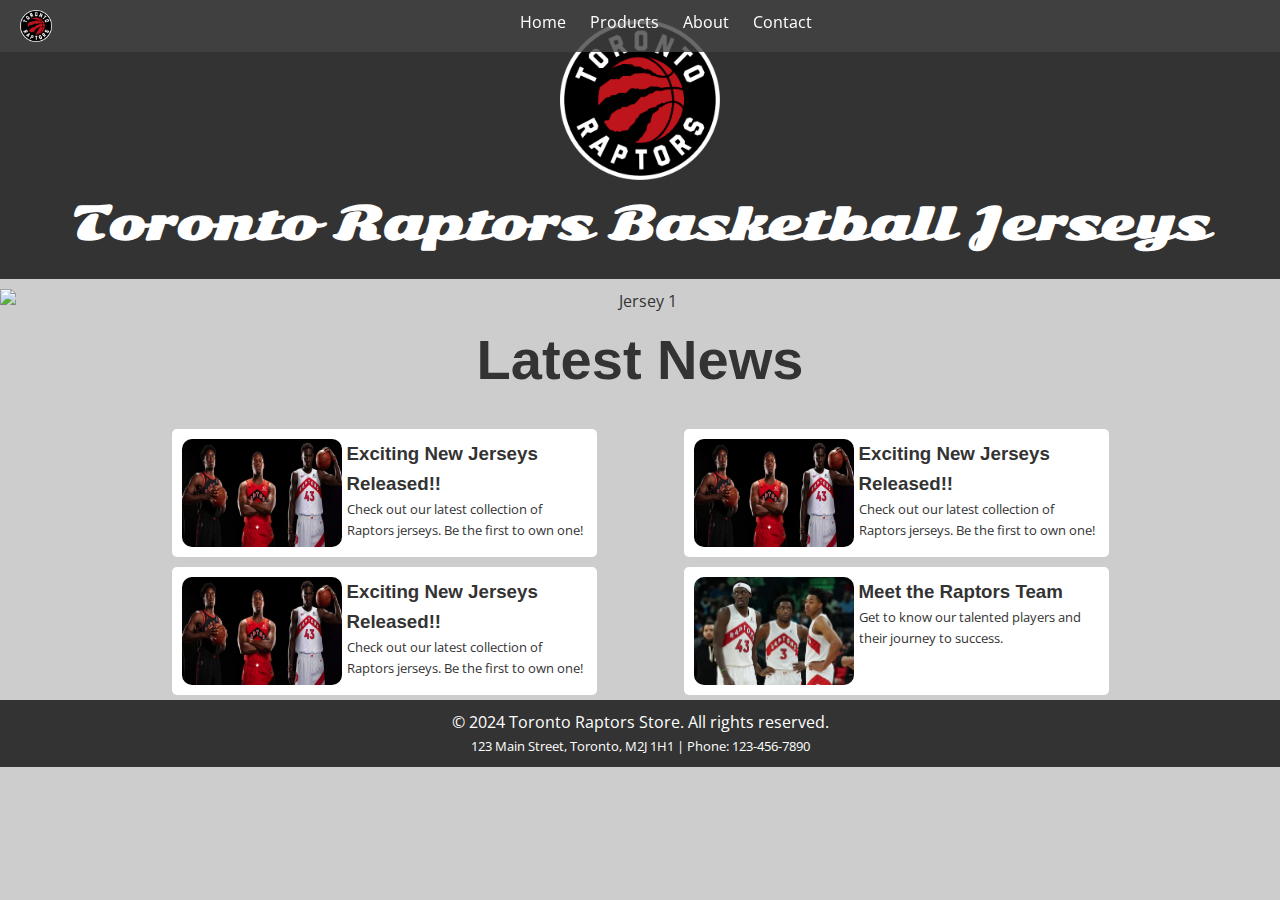
==== commit 3417df05: "new" ====
--- a/index.html
+++ b/index.html
@@ -50,7 +50,7 @@
         <div class="news-article">
           <img src="image/toronto-news1.jpeg" alt="News 1">
           <div class="news-content">
-            <h3>Exciting New Jerseys Released!</h3>
+            <h3>Exciting New Jerseys Released!!</h3>
             <p>Check out our latest collection of Raptors jerseys. Be the first to own one!</p>
           </div>
       </div>
@@ -58,7 +58,7 @@
         <div class="news-article">
           <img src="image/toronto-news1.jpeg" alt="News 1">
           <div class="news-content">
-            <h3>Exciting New Jerseys Released!</h3>
+            <h3>Exciting New Jerseys Released!!</h3>
             <p>Check out our latest collection of Raptors jerseys. Be the first to own one!</p>
           </div>
         </div>
